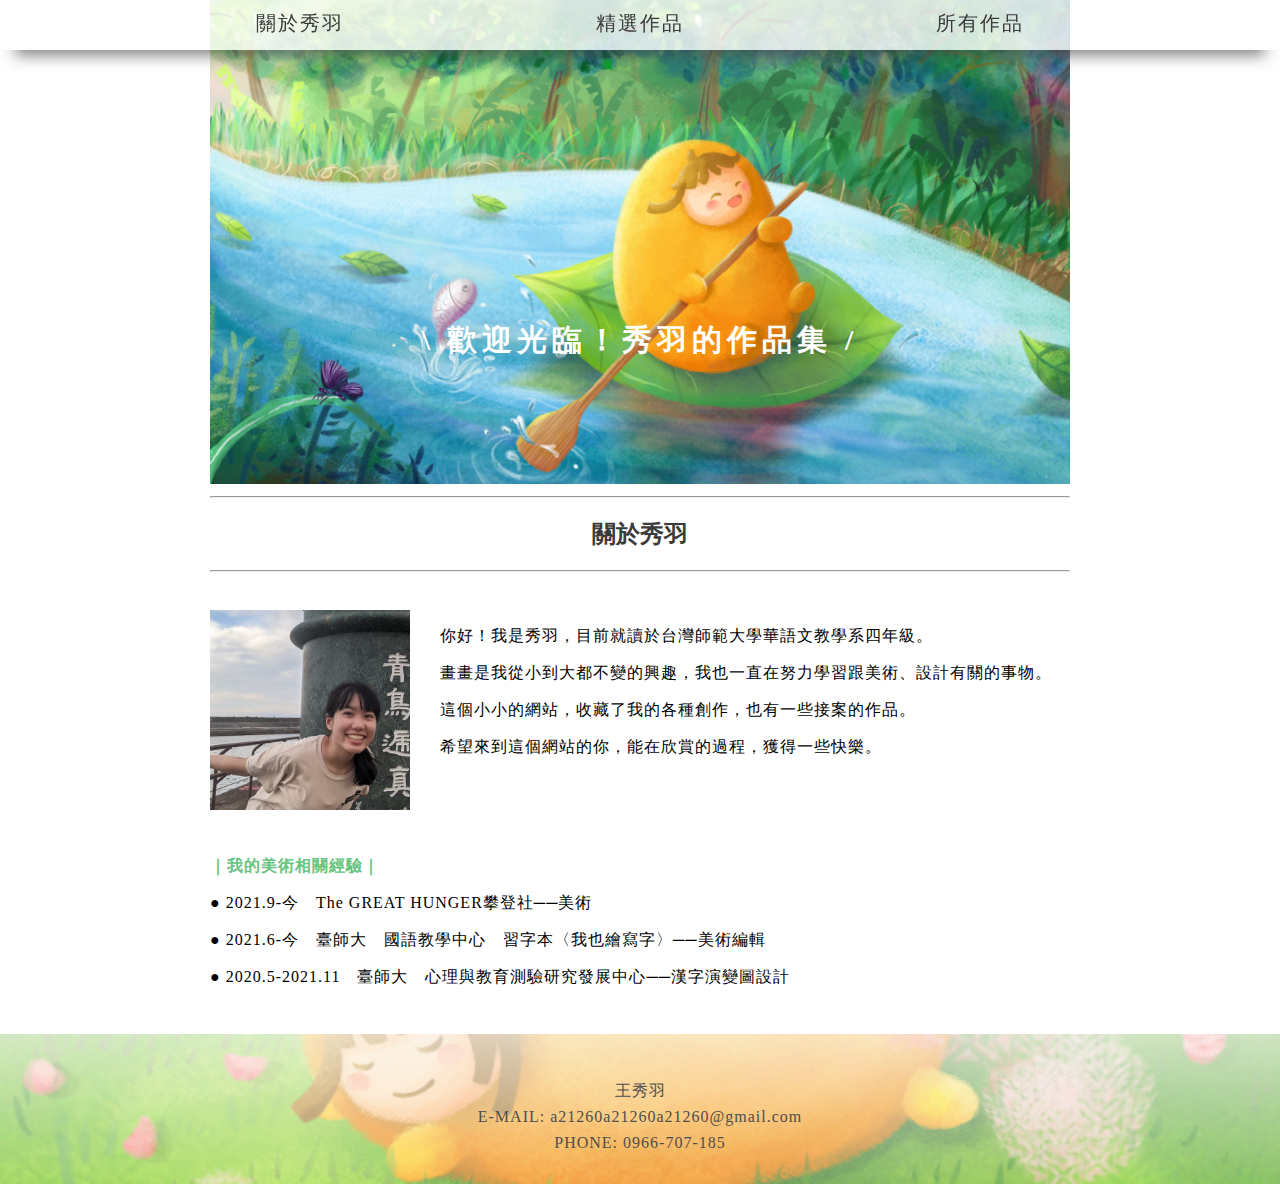
==== 作品集/about.html @ 7c92d954 "V1" ====
<!DOCTYPE html>
<script type="text/javascript" src="https://code.jquery.com/jquery-1.7.1.min.js"></script>
<html>
    <!-- 網站資訊 -->
    <head>
        <meta charset="UTF-8"/>
        <title>秀羽的作品集</title>
        <link rel="stylesheet" href="./CSS_for_all.css"/>
        <link rel="stylesheet" href="CSS_for_about.css"/>
        <script src="./JS_for_all.js"></script>
        
     </head>
     <!-- 網站所有可見內容 -->
     <body>
        <!-- 導覽列 -->
        <nav id="nav">
            <!-- 側邊的berger圖示 -->
            <div class="berger clickable" onclick="berger();">
                <div class="a"></div><div class="b"></div><div class="c"></div>
            </div>
            <!-- 可橫條可側欄的導覽列 -->
            <div class="menu">
                <a href="about.html" class="clickable">關於秀羽</a>
                <a href="featured_works.html" class="clickable">精選作品</a>
                <a href="./all_works.html" class="clickable">所有作品</a>
            </div>
        </nav>
        <!-- 頁首 -->
        <header>
            <h1>\ 歡迎光臨！秀羽的作品集 /</h1>
            <div>
                <img class="banner_img" src="./頁首圖.png"/>
            </div>
        </header>

        <main>
            <!-- 介面標題 -->
            <hr>
            <h2>關於秀羽</h2>
            <hr>
            <!-- 內文 -->
            <section>
                <div class="my_photo">
                    <img src="./個人照.jpg"/>
                </div>
                <p>你好！我是秀羽，目前就讀於台灣師範大學華語文教學系四年級。</p>
                <p>畫畫是我從小到大都不變的興趣，我也一直在努力學習跟美術、設計有關的事物。</p>
                <p>這個小小的網站，收藏了我的各種創作，也有一些接案的作品。</p>
                <p>希望來到這個網站的你，能在欣賞的過程，獲得一些快樂。</p>
            </section>

            <section class="experince">
                <p class="p_green">｜我的美術相關經驗｜</p>
                <p>● 2021.9-今　The GREAT HUNGER攀登社──美術</p>
                <p>● 2021.6-今　臺師大　國語教學中心　習字本〈我也繪寫字〉──美術編輯</p>
                <p>● 2020.5-2021.11　臺師大　心理與教育測驗研究發展中心──漢字演變圖設計</p>
            </section>
        </main>
        <footer>
            <div class="info">
                <p>王秀羽</p>
                <p>E-MAIL: a21260a21260a21260@gmail.com</p>
                <p>PHONE: 0966-707-185</p>
            </div>
            <div class="white"></div>
            <div class="footer-pic">
                <img src="./頁尾.png"/>
            </div>
            
        </footer>
     </body>












</html>
---- 作品集/CSS_for_all.css ----
/* RWD: 一般電腦畫面 */

/* body頁面左右不留白 */
body{
    padding: 0;
    margin: 0;
    /* 使用REM */
    /* font-size: 62.5%; */
}

/* 隱藏起來的漢堡圖式 */
.berger{
    position: fixed;
    top:10px;
    right:15px;
    padding: 0px;
    width: 30px;
    height: 27px;
    display: flex; /*宣告為彈性佈局元素*/
    justify-content: space-between; /*相同間距*/
    flex-direction: column;
    /* 隱藏 */
    display: none;
}
.berger div{
    /* 漢堡內小長條 */
    padding: 0px;
    width:30px;
    height:5px;
    /* margin-bottom: 4px; */
    background:rgb(180, 180, 180);
    transition: all 5s;
    
}

/* 導覽列 */
nav {
    background-color: rgb(255, 255, 255,0.8);
    display: block;
    height: 50px;
    width: 100%;
    text-align-last: justify;
    /* offset-x | offset-y | blur-radius | spread-radius | color */
    box-shadow: 0px 20px 15px -15px rgb(70, 70, 70, 0.7);
    position: fixed;
    top: 0px;
    z-index: 2;
}

.menu{
    padding: 10px 20%;
}

.menu a{
    display: inline-block;
    font-size: 20px;
    letter-spacing: 2px;
    color: rgb(58, 58, 58);
    text-decoration: none;

}

/* 頁首 */
header{
    margin: 0 auto;
    text-align-last: center;
    
}

h1{
    position: absolute;
    top:300px;
    left: 0;
    right: 0;
    margin-left: auto;
    margin-right: auto;
    color: white;
    font-size: 30px;
    letter-spacing: 5px;
    font-weight: 600;
}

.banner_img{
    width: 860px;
}    

/* 介面標題 */
main{
    width: 860px;
    margin: 0 auto;
    text-align: center;
}

h2{
    color:rgb(58, 58, 58);
}

.clickable:hover{
    cursor: pointer;
    color: rgb(135, 96, 61);
}

/* 一般文字 */
p{
    font-size: 16px;
    letter-spacing: 1px;
    word-wrap:break-word;
    text-align: justify;
    text-justify:inter-ideograph;
}

/* 特殊文字 */
.p_green{
    color:rgb(102, 195, 128);
    font-weight: 900;
}

.inline{
    display: inline-block;
}

    

/* footer */
footer{
    width: 100%;
    height: 150px;
    position: relative;
    bottom: 0;
    background:rgb(58, 58, 58);

}

.info{
    width: 100%;
    position: absolute;
    bottom: 20px;
    text-align: center;
    z-index: 3;
    /* background:rgb(102, 195, 128); */

}

.info p{
    text-align: center;
    color:rgb(78, 78, 78);
    line-height: 10px;
    
}

.white{
    width: 100%;
    height: 150px;
    background: linear-gradient(to bottom, rgba(250, 250, 250, 0.7), rgba(250, 250, 250, 0.2));
    position: absolute;
    bottom: 0;
    z-index: 2;
} 
.footer-pic{
    width: 100%;
    height: 150px;
    background: rgb(169, 219, 132);
    overflow: hidden;
    text-align: center;
    
}
.footer-pic img{
    width: 100%;
    margin-top: -59%;  
}




/* RWD：介面縮放 */
@media(max-width:860px){
    /* 物件撐開 */
    .banner_img{
        width: 100%;
    }
    h1{
        top: 150px;
        font-size: 25px;
    }

    main{
        width: 100%;
    }
}

@media(max-width:700px){
    /* 出現漢堡選單 */
    .berger{
        display: flex;
    }
    .menu{
        /* 要蓋過之前的設定 */
        padding:0 0 0 0;
        height: 100%;
        width: 0px;
        position: fixed;
        
        /* 50px是nav的固定高度 */
        top: 50px;
        background: rgb(83, 106, 129);
        text-align: center;
        text-align-last: center;
        /* 先把側欄隱藏起來 */
        right: -200px;
        /* 漸變動畫 */
        transition: all 0.7s;
        
        
    }
    .menu a{
        display: block;
        color: white;
        line-height: 70px;
    }

    .menu a:hover{
        color:rgb(198, 232, 227);
    }
    /* jQuery鼠標點擊berger，幫nav標籤添加menu-show屬性 */
    .menu-show .menu{
        width: 200px;
        right: 0px;
        z-index: 3;
    }
}
---- 作品集/CSS_for_about.css ----
/* for all區塊 */
section{
    padding-top: 30px;
    padding-bottom: 30px;
    text-align: left;
    display: block;

}

/* 經驗區塊（不要float） */
.experince{
    clear: both; /* 移除float */
}

/* 看起來沒啥差別，但視窗縮小的時候，內容不會貼住邊邊 */
main{
    padding-left:10px;
    padding-right:10px;
}

/* 照片尺寸及裁切 */
.my_photo{
    background:green;
    width: 200px;
    height: 200px;
    overflow: hidden; /* 隱藏多餘圖片 */
    float: left;
    margin-right: 30px;
}
.my_photo img{
    width: 170%;
    margin-top: -90%;
    margin-left: -10%;
}
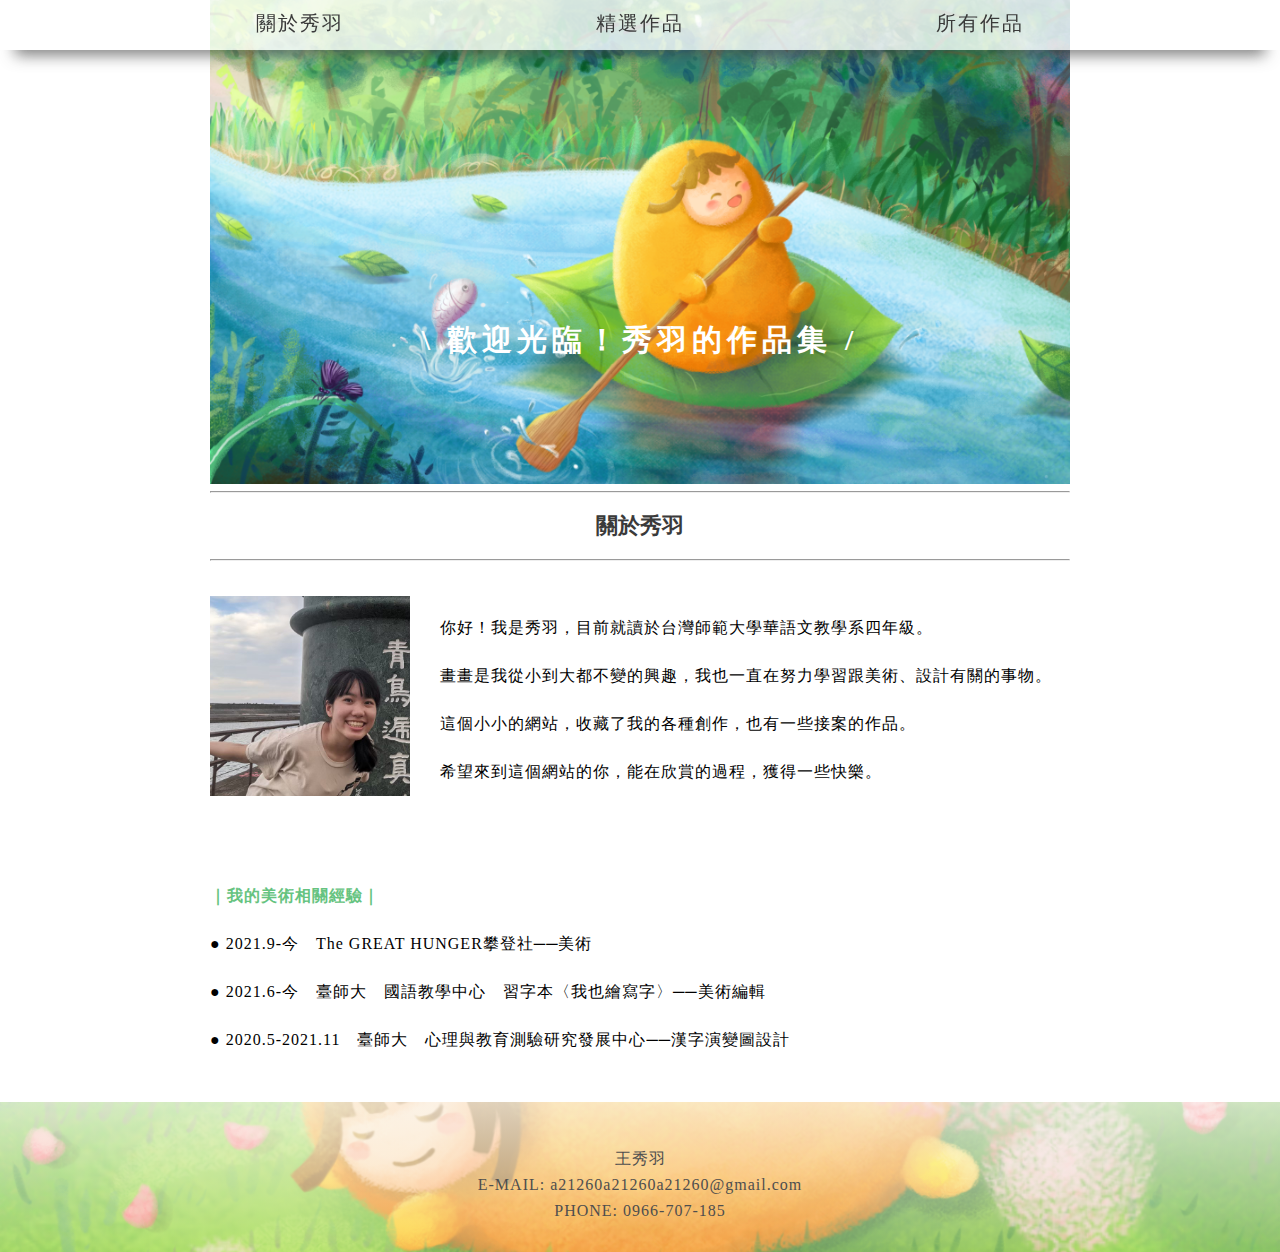
==== commit 6f7eca37: "Add files via upload" ====
--- a/作品集/about.html
+++ b/作品集/about.html
@@ -4,9 +4,12 @@
     <!-- 網站資訊 -->
     <head>
         <meta charset="UTF-8"/>
+        <meta content='width=device-width, initial-scale=1, minimum-scale=1, maximum-scale=1' name='viewport'/>
         <title>秀羽的作品集</title>
+        <link rel="icon" type="image/x-icon" href="./icon.png">
         <link rel="stylesheet" href="./CSS_for_all.css"/>
-        <link rel="stylesheet" href="CSS_for_about.css"/>
+        <link rel="stylesheet" href="./CSS_for_about.css"/>
+        <link rel="stylesheet" href="./CSS_for_big.css"/>
         <script src="./JS_for_all.js"></script>
         
      </head>
@@ -21,7 +24,7 @@
             <!-- 可橫條可側欄的導覽列 -->
             <div class="menu">
                 <a href="about.html" class="clickable">關於秀羽</a>
-                <a href="featured_works.html" class="clickable">精選作品</a>
+                <a href="index.html" class="clickable">精選作品</a>
                 <a href="./all_works.html" class="clickable">所有作品</a>
             </div>
         </nav>
--- a/作品集/CSS_for_all.css
+++ b/作品集/CSS_for_all.css
@@ -1,11 +1,13 @@
 /* RWD: 一般電腦畫面 */
+html {
+    font-size: 62.5%;
+  }
 
 /* body頁面左右不留白 */
 body{
     padding: 0;
     margin: 0;
     /* 使用REM */
-    /* font-size: 62.5%; */
 }
 
 /* 隱藏起來的漢堡圖式 */
@@ -53,7 +55,7 @@
 
 .menu a{
     display: inline-block;
-    font-size: 20px;
+    font-size: 2rem;
     letter-spacing: 2px;
     color: rgb(58, 58, 58);
     text-decoration: none;
@@ -75,7 +77,7 @@
     margin-left: auto;
     margin-right: auto;
     color: white;
-    font-size: 30px;
+    font-size: 3rem;
     letter-spacing: 5px;
     font-weight: 600;
 }
@@ -93,6 +95,7 @@
 
 h2{
     color:rgb(58, 58, 58);
+    font-size: 2.2rem;
 }
 
 .clickable:hover{
@@ -102,8 +105,9 @@
 
 /* 一般文字 */
 p{
-    font-size: 16px;
-    letter-spacing: 1px;
+    font-size: 1.6rem;
+    letter-spacing: 0.1rem;
+    line-height: 3.2rem;
     word-wrap:break-word;
     text-align: justify;
     text-justify:inter-ideograph;
@@ -150,7 +154,7 @@
 
 .white{
     width: 100%;
-    height: 150px;
+    height: 100%;
     background: linear-gradient(to bottom, rgba(250, 250, 250, 0.7), rgba(250, 250, 250, 0.2));
     position: absolute;
     bottom: 0;
@@ -158,7 +162,7 @@
 } 
 .footer-pic{
     width: 100%;
-    height: 150px;
+    height: 100%;
     background: rgb(169, 219, 132);
     overflow: hidden;
     text-align: center;
@@ -215,7 +219,7 @@
     .menu a{
         display: block;
         color: white;
-        line-height: 70px;
+        line-height: 7rem;
     }
 
     .menu a:hover{
@@ -227,5 +231,12 @@
         right: 0px;
         z-index: 3;
     }
-}
-
+
+}
+
+@media(max-width:500px){
+    html{
+        font-size: 55%;
+    }
+}
+
--- a/作品集/CSS_for_about.css
+++ b/作品集/CSS_for_about.css
@@ -14,8 +14,8 @@
 
 /* 看起來沒啥差別，但視窗縮小的時候，內容不會貼住邊邊 */
 main{
-    padding-left:10px;
-    padding-right:10px;
+    padding-left:20px;
+    padding-right:20px;
 }
 
 /* 照片尺寸及裁切 */
@@ -33,6 +33,19 @@
     margin-left: -10%;
 }
 
+@media(max-width:860px){
+    /* 物件撐開 */
+    main{
+        width: calc(100% - 40px);
+    }
+}
+
+@media(max-width: 700px){
+    .my_photo{
+        float: none;
+        margin: 0 auto;
+    }
+}
 
 
 
--- a/作品集/CSS_for_big.css
+++ b/作品集/CSS_for_big.css
@@ -0,0 +1,278 @@
+/* 彈出視窗 */
+
+/* 設定 */
+.hide section{
+    width: 1100px;
+    height: 543.864px;
+    position: fixed;
+    z-index: 5;
+    top: 50%;
+    bottom: -50%;
+    left: 50%;
+    right: 50%;
+    transform: translate(-50%, -50%);
+    background: rgb(255, 255, 255);
+    /* offset-x | offset-y | blur-radius | spread-radius | color */
+    box-shadow: 20px 20px 15px -15px rgb(70, 70, 70, 0.7);
+    display: none;
+}
+
+.hide .black{
+    width: 100%;
+    height: 100%;
+    position: fixed;
+    top: 0;
+    left: 0;
+    z-index: 4;
+    background: rgb(0, 0, 0, 0.6);
+    display: none;
+}
+
+/* 按鈕：叉叉、向前、向後 */
+.hide .fork{
+    position: absolute;
+    top: 20px;
+    right: 20px;
+    width: 20px;
+    height: 20px;
+    background-image: url("./button/fork-1.svg");
+    background-size: cover;
+    z-index: 3;
+}
+
+.hide .fork:hover{
+    background-image: url("./button/fork-2.svg");
+}
+
+.pre{
+    position: absolute;
+    top: 50%;
+    transform: translateY(-50%);
+    left: calc(40px - 1% - 20px);/* 畫布距離邊邊40px 箭頭距離畫布1%，箭頭寬度20px */
+    width: 20px;
+    height: 20px;
+    background-image: url("./button/page_up-1.svg");
+    background-size: cover;
+    z-index: 4;
+}
+
+.pre:hover{
+    background-image: url("./button/page_up-2.svg");
+}
+
+.no_pre .pre{
+    display: none;
+}
+
+.nex{
+    position: absolute;
+    top: 50%;
+    transform: translateY(-50%);
+    left: calc(65% + 40px  + 1%);
+    width: 20px;
+    height: 20px;
+    background-image: url("./button/page_down-1.svg");
+    background-size: cover;
+    z-index: 4;
+}
+
+.nex:hover{
+    background-image: url("./button/page_down-2.svg");
+}
+
+.no_nex .nex{
+    display: none;
+}
+
+.intro_fold{
+    position: absolute;
+    top: 60px;
+    right: 17.5px;
+    width: 25px;
+    height: 25px;
+    background-image: url("./button/intro_fold-1.svg");
+    background-size: cover;
+    z-index: 3;
+    display: none;
+}
+
+.intro_fold:hover{
+    background-image: url("./button/intro_fold-2.svg");
+}
+
+/* 顯示：加上jump屬性*/
+.jump section{
+    display: block;
+} 
+
+.jump .black{
+    display: block;
+} 
+
+/* big */
+/* 隱藏設定 */
+.none{
+    display:none;
+}
+
+/* 100%寬高 */
+.big{
+    width: 100%;
+    height: 100%;
+}
+
+/* 指#big1、#big2...... */
+.big{
+    width: 100%;
+    height: 100%;
+}
+
+/* big中的畫布部分 */
+.pic_space{
+   width: 65%; 
+   height: 100%;
+   background: rgb(243, 243, 243);
+   overflow: hidden;
+   margin-left: 40px ;
+   margin-right: 40px ;
+}
+
+.list{
+    width: calc( 100% * 5);
+    height: 100%;
+    margin: 0;
+}
+
+/* 畫布內的圖框box */
+.box{
+    width: calc( 100% / 5);
+    height: 100%;
+    /* background: rgb(134, 168, 112); */
+    float:left;
+    /* 內容物水平置中+垂直置中 */
+    display: inline-flex;
+    justify-content: center;
+    align-items: center;
+}
+
+
+/* big中圖片設定*/
+.big img{
+    max-width: 100%;
+    max-height: 100%;
+}
+
+/* 文字介紹 */
+.intro{
+    width: calc(35% - 80px - 70px);
+    text-align: left;
+    position: absolute;
+    right: 50px;
+    top: 50%;
+    transform: translateY(-50%);
+}
+
+.intro p{
+    font-size: 12px;
+    line-height: 24px;
+    color:rgb(94, 94, 94);
+}
+
+
+
+@media(max-width:1100px){
+    .hide section{
+        width: 100%;
+    }
+}
+
+@media(max-width:700px){
+    .intro_fold{
+        display: block;
+    }
+
+    .intro{
+        /* 要蓋過之前的設定 */
+        width: 160px;
+        height: calc(100% - 40px);
+        position: absolute;
+        right: 0;
+        top: 0;
+        transform: translateY(0);
+        background: rgb(255, 255, 255, 0.65);
+        /* offset-x | offset-y | blur-radius | spread-radius | color */
+        box-shadow: -5px 0px 20px 0px rgb(70, 70, 70, 0.7);
+        z-index: 2;
+        padding: 20px;
+        /* 先把側欄隱藏起來 */
+        display:none;
+    }
+
+    .intro div{
+        position: absolute;
+        top: 50%;
+        transform: translateY(-50%);
+    }
+    .intro_fold-show .intro{
+        display: block;
+    }
+
+    .intro_fold-show .nex{
+        display: none;
+    }
+
+}
+
+/* 手機尺寸 */
+@media(max-width:500px){
+
+    .pic_space{
+        width: 100%;
+        margin: 0;
+    }
+
+    .pre{
+        left: 10px;
+    }
+
+    .nex{
+        left: calc(100% - 10px - 20px);
+    }
+    .intro{
+        background: rgb(255, 255, 255, 0.85);
+    }
+
+    .jump section::before{
+        content: "";
+        position: absolute;
+        top: 50%;
+        transform: translateY(-50%);
+        left: 10px;
+        width: 30px;
+        height: 30px;
+        border-radius:999em;
+        background: rgb(255, 255, 255,0.7);
+        z-index: 3;
+    }
+
+    .no_pre section::before{
+        display: none;
+    }
+
+    .jump section::after{
+        content: "";
+        position: absolute;
+        top: 50%;
+        transform: translateY(-50%);
+        right: 10px;
+        width: 30px;
+        height: 30px;
+        border-radius:999em;
+        background: rgb(255, 255, 255,0.7);
+        z-index: 3;
+    }
+
+    .no_nex section::after{
+        display: none;
+    }
+}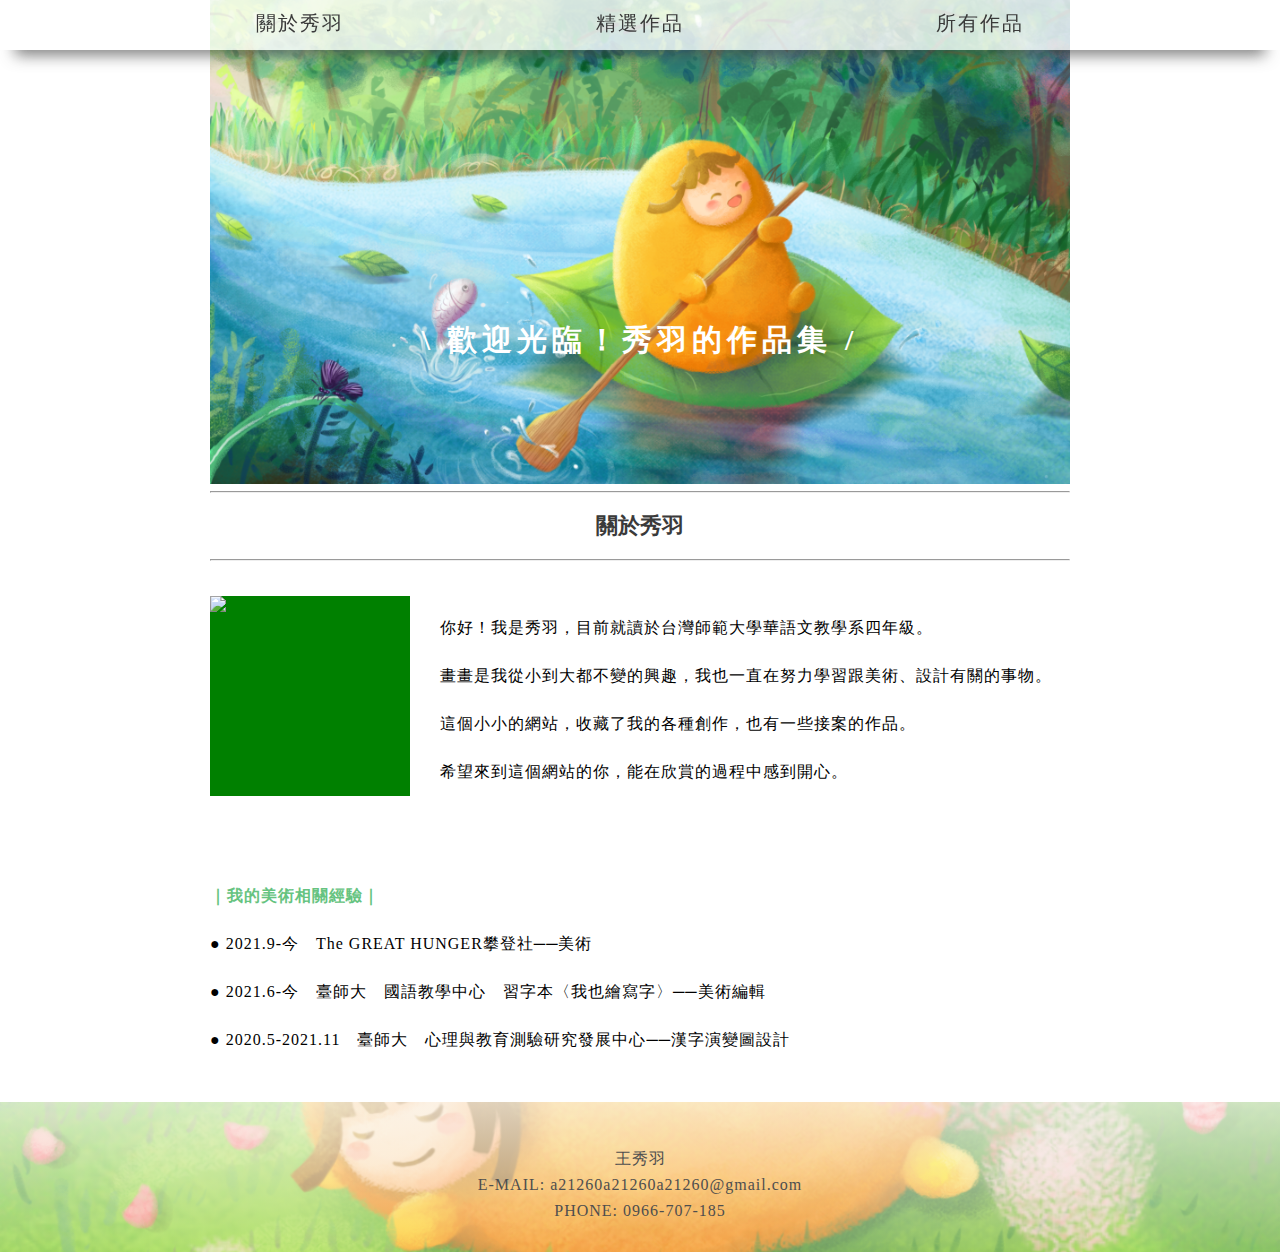
==== commit 3897ed50: "Add files via upload" ====
--- a/作品集/about.html
+++ b/作品集/about.html
@@ -42,14 +42,14 @@
             <h2>關於秀羽</h2>
             <hr>
             <!-- 內文 -->
-            <section>
+            <section class="about_me">
                 <div class="my_photo">
-                    <img src="./個人照.jpg"/>
+                    <img src="./個人照.png"/>
                 </div>
                 <p>你好！我是秀羽，目前就讀於台灣師範大學華語文教學系四年級。</p>
                 <p>畫畫是我從小到大都不變的興趣，我也一直在努力學習跟美術、設計有關的事物。</p>
                 <p>這個小小的網站，收藏了我的各種創作，也有一些接案的作品。</p>
-                <p>希望來到這個網站的你，能在欣賞的過程，獲得一些快樂。</p>
+                <p>希望來到這個網站的你，能在欣賞的過程中感到開心。</p>
             </section>
 
             <section class="experince">
--- a/作品集/CSS_for_all.css
+++ b/作品集/CSS_for_all.css
@@ -84,7 +84,9 @@
 
 .banner_img{
     width: 860px;
-}    
+
+}
+
 
 /* 介面標題 */
 main{
@@ -108,6 +110,7 @@
     font-size: 1.6rem;
     letter-spacing: 0.1rem;
     line-height: 3.2rem;
+    /* 換行左右切齊 */
     word-wrap:break-word;
     text-align: justify;
     text-justify:inter-ideograph;
@@ -123,6 +126,11 @@
     display: inline-block;
 }
 
+.p_center{
+    word-wrap: normal;
+    text-align: center;
+}
+
     
 
 /* footer */
@@ -132,6 +140,7 @@
     position: relative;
     bottom: 0;
     background:rgb(58, 58, 58);
+    z-index: 0;
 
 }
 
@@ -158,7 +167,6 @@
     background: linear-gradient(to bottom, rgba(250, 250, 250, 0.7), rgba(250, 250, 250, 0.2));
     position: absolute;
     bottom: 0;
-    z-index: 2;
 } 
 .footer-pic{
     width: 100%;
@@ -213,6 +221,7 @@
         right: -200px;
         /* 漸變動畫 */
         transition: all 0.7s;
+        z-index: 2;
         
         
     }
@@ -234,9 +243,10 @@
 
 }
 
+/* 手機 */
 @media(max-width:500px){
     html{
-        font-size: 55%;
-    }
-}
-
+        font-size: 60%;
+    }
+}
+
--- a/作品集/CSS_for_about.css
+++ b/作品集/CSS_for_about.css
@@ -28,9 +28,9 @@
     margin-right: 30px;
 }
 .my_photo img{
-    width: 170%;
-    margin-top: -90%;
-    margin-left: -10%;
+    width: 100%;
+    /* margin-top: -90%;
+    margin-left: -10%; */
 }
 
 @media(max-width:860px){
@@ -44,6 +44,14 @@
     .my_photo{
         float: none;
         margin: 0 auto;
+        margin-bottom: 20px;
+    }
+}
+
+/* 手機 */
+@media(max-width: 600px){
+    .about_me p{
+        display: inline;
     }
 }
 
--- a/作品集/CSS_for_big.css
+++ b/作品集/CSS_for_big.css
@@ -1,9 +1,13 @@
 /* 彈出視窗 */
 
-/* 設定 */
+
+/* ===================================== */
+/* 基本畫面設定 */
 .hide section{
-    width: 1100px;
-    height: 543.864px;
+    width: 90%;
+    height: 90%;
+    /* width: 1100px;
+    height: 543.864px; */
     position: fixed;
     z-index: 5;
     top: 50%;
@@ -28,6 +32,16 @@
     display: none;
 }
 
+/* 顯示：加上jump屬性*/
+.jump section{
+    display: block;
+} 
+
+.jump .black{
+    display: block;
+}
+
+/* ===================================== */
 /* 按鈕：叉叉、向前、向後 */
 .hide .fork{
     position: absolute;
@@ -39,11 +53,6 @@
     background-size: cover;
     z-index: 3;
 }
-
-.hide .fork:hover{
-    background-image: url("./button/fork-2.svg");
-}
-
 .pre{
     position: absolute;
     top: 50%;
@@ -55,11 +64,6 @@
     background-size: cover;
     z-index: 4;
 }
-
-.pre:hover{
-    background-image: url("./button/page_up-2.svg");
-}
-
 .no_pre .pre{
     display: none;
 }
@@ -75,11 +79,6 @@
     background-size: cover;
     z-index: 4;
 }
-
-.nex:hover{
-    background-image: url("./button/page_down-2.svg");
-}
-
 .no_nex .nex{
     display: none;
 }
@@ -96,19 +95,40 @@
     display: none;
 }
 
-.intro_fold:hover{
-    background-image: url("./button/intro_fold-2.svg");
-}
-
-/* 顯示：加上jump屬性*/
-.jump section{
-    display: block;
-} 
-
-.jump .black{
-    display: block;
-} 
-
+
+@media (any-hover: hover){
+    .hide .fork:hover{
+        background-image: url("./button/fork-2.svg");
+    }
+    .pre:hover{
+        background-image: url("./button/page_up-2.svg");
+    }
+    .nex:hover{
+        background-image: url("./button/page_down-2.svg");
+    }
+    .intro_fold:hover{
+        background-image: url("./button/intro_fold-2.svg");
+    }
+
+}
+
+@media (any-hover: none){
+    .hide .fork:active{
+        background-image: url("./button/fork-2.svg");
+    }
+    .pre:active{
+        background-image: url("./button/page_up-2.svg");
+    }
+    .nex:active{
+        background-image: url("./button/page_down-2.svg");
+    }
+    .intro_fold:active{
+        background-image: url("./button/intro_fold-2.svg");
+    }
+
+}
+
+/* ===================================== */
 /* big */
 /* 隱藏設定 */
 .none{
@@ -116,12 +136,6 @@
 }
 
 /* 100%寬高 */
-.big{
-    width: 100%;
-    height: 100%;
-}
-
-/* 指#big1、#big2...... */
 .big{
     width: 100%;
     height: 100%;
@@ -179,7 +193,7 @@
 }
 
 
-
+/* ============================================ */
 @media(max-width:1100px){
     .hide section{
         width: 100%;
@@ -223,12 +237,24 @@
 
 }
 
+/* ============================================ */
 /* 手機尺寸 */
 @media(max-width:500px){
-
+    .hide section{
+        height: 543.864px;
+    }
     .pic_space{
         width: 100%;
         margin: 0;
+    }
+
+    .hide .fork{
+        top: -30px;
+        }
+    
+    .intro_fold{
+        top: -30px;
+        right: 55px;
     }
 
     .pre{
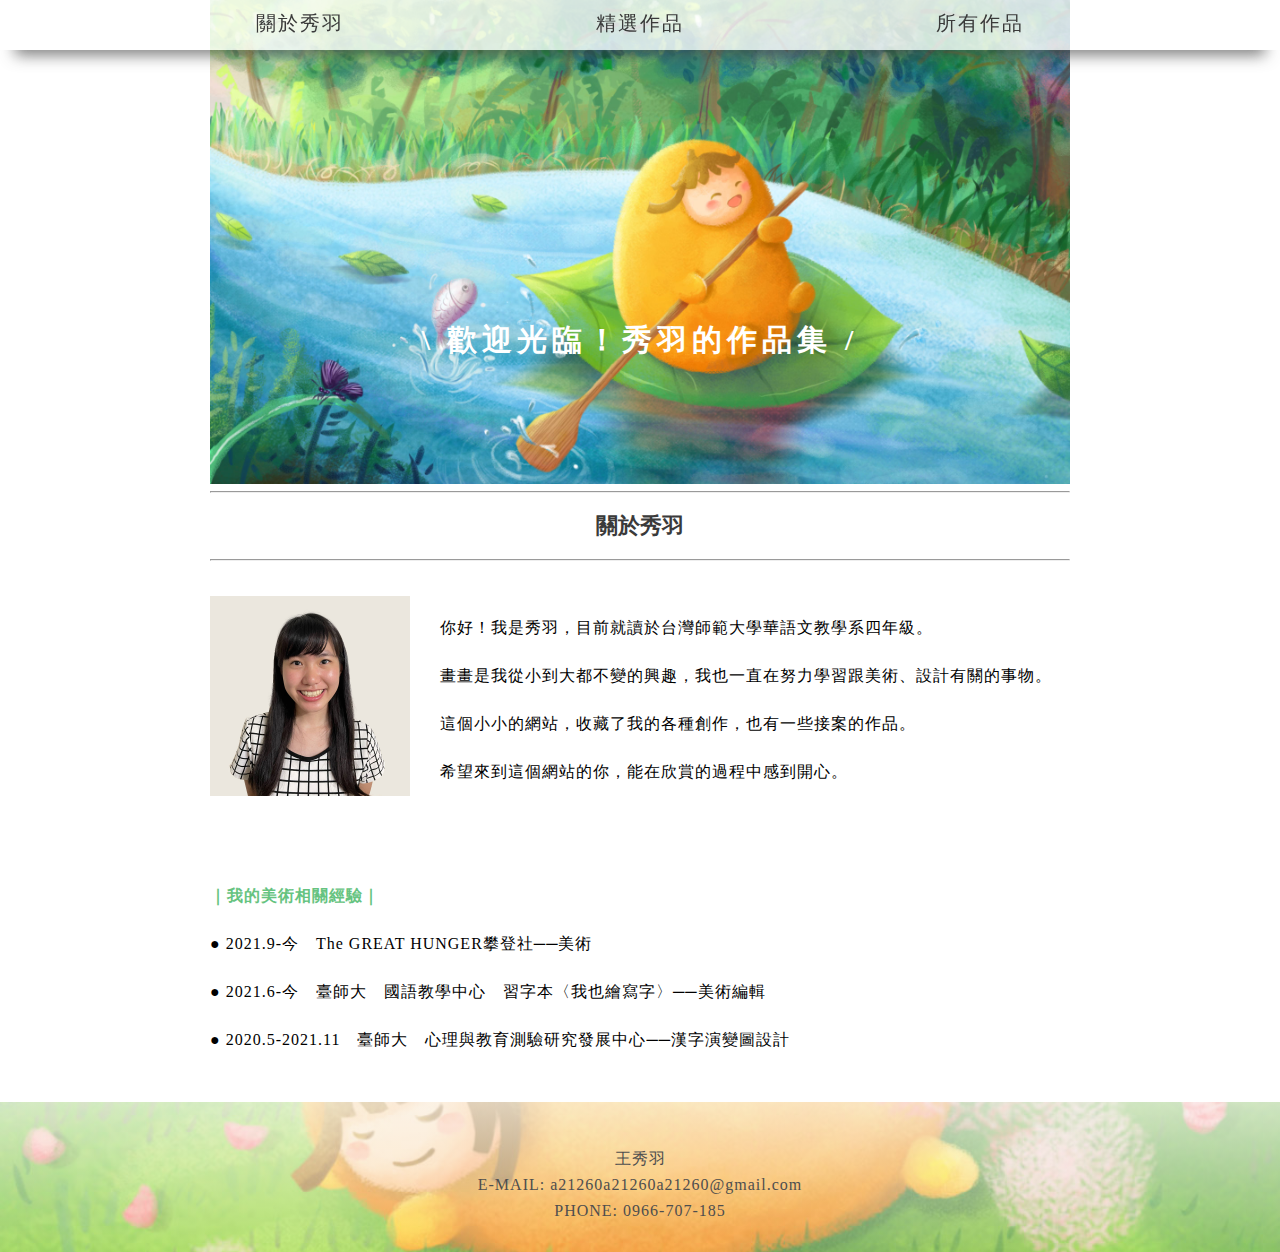
==== commit b46c8b3e: "圖片使用PS壓縮" ====
--- a/作品集/about.html
+++ b/作品集/about.html
@@ -32,7 +32,7 @@
         <header>
             <h1>\ 歡迎光臨！秀羽的作品集 /</h1>
             <div>
-                <img class="banner_img" src="./頁首圖.png"/>
+                <img class="banner_img" src="./頁首圖.jpg"/>
             </div>
         </header>
 
@@ -44,7 +44,7 @@
             <!-- 內文 -->
             <section class="about_me">
                 <div class="my_photo">
-                    <img src="./個人照.png"/>
+                    <img src="./個人照.jpg"/>
                 </div>
                 <p>你好！我是秀羽，目前就讀於台灣師範大學華語文教學系四年級。</p>
                 <p>畫畫是我從小到大都不變的興趣，我也一直在努力學習跟美術、設計有關的事物。</p>
@@ -67,7 +67,7 @@
             </div>
             <div class="white"></div>
             <div class="footer-pic">
-                <img src="./頁尾.png"/>
+                <img src="./頁尾.jpg"/>
             </div>
             
         </footer>
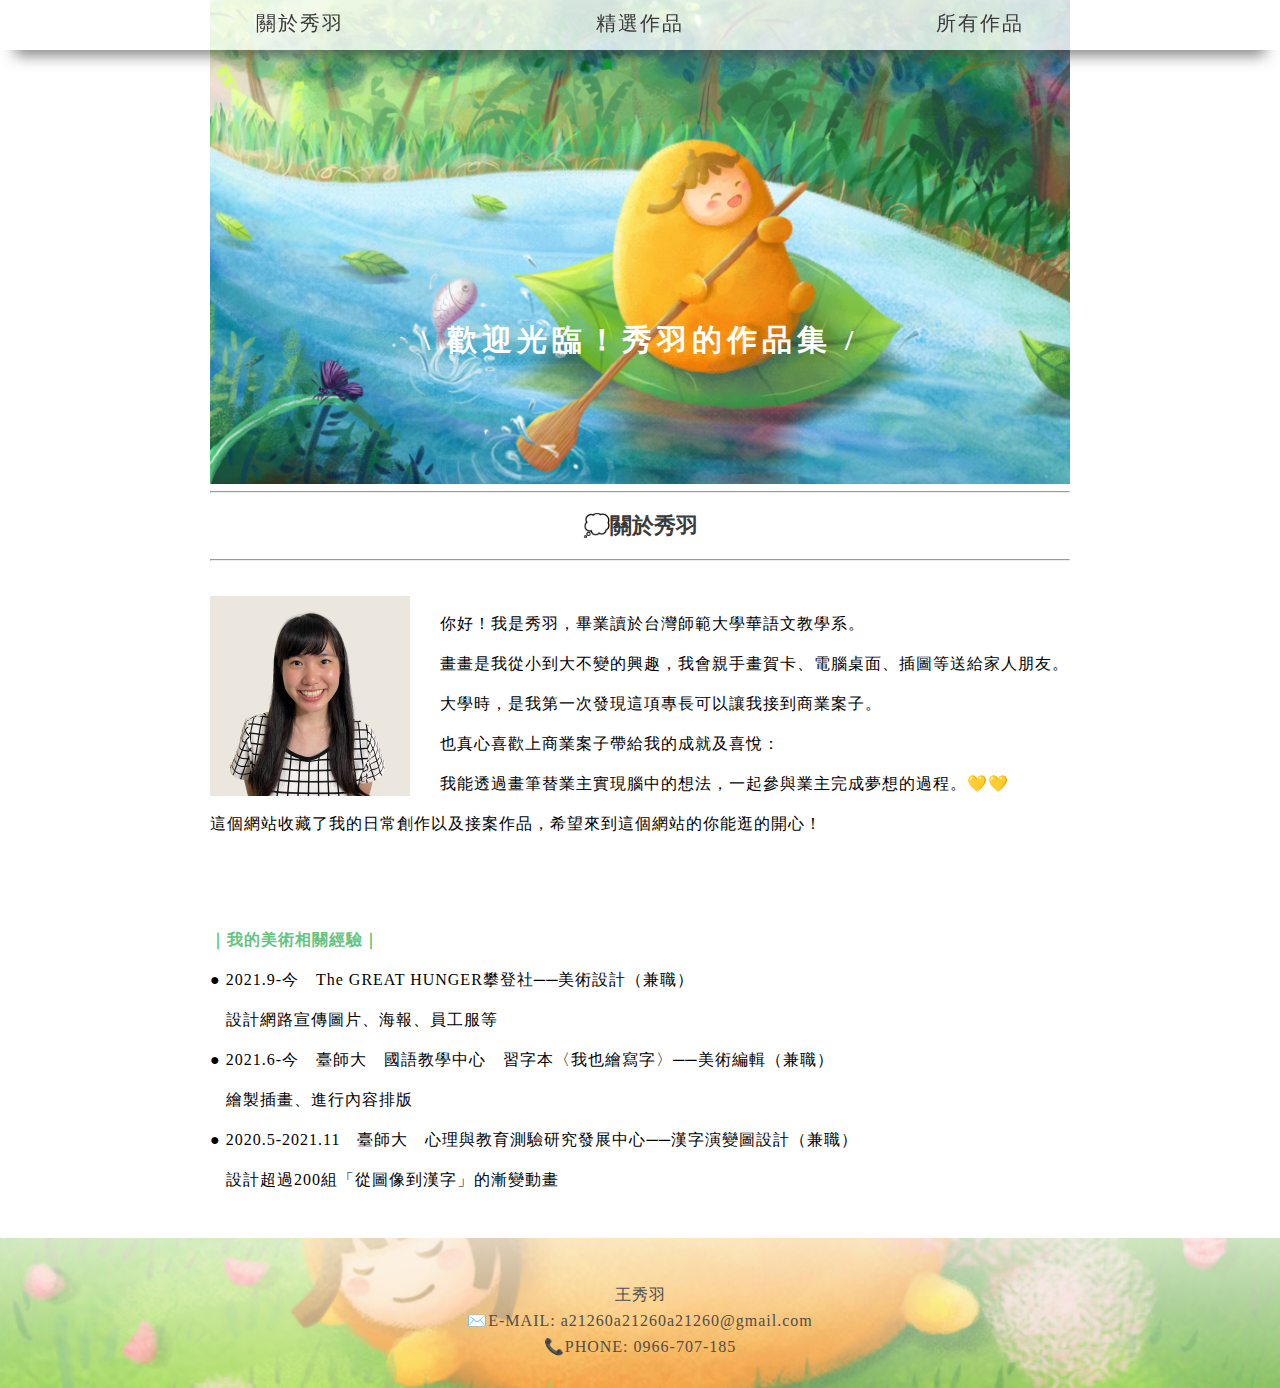
==== commit 2c6f104c: "完整的網頁完成" ====
--- a/作品集/about.html
+++ b/作品集/about.html
@@ -39,31 +39,43 @@
         <main>
             <!-- 介面標題 -->
             <hr>
-            <h2>關於秀羽</h2>
+            <h2>💭關於秀羽</h2>
             <hr>
             <!-- 內文 -->
             <section class="about_me">
                 <div class="my_photo">
                     <img src="./個人照.jpg"/>
                 </div>
-                <p>你好！我是秀羽，目前就讀於台灣師範大學華語文教學系四年級。</p>
-                <p>畫畫是我從小到大都不變的興趣，我也一直在努力學習跟美術、設計有關的事物。</p>
-                <p>這個小小的網站，收藏了我的各種創作，也有一些接案的作品。</p>
-                <p>希望來到這個網站的你，能在欣賞的過程中感到開心。</p>
+                <p>你好！我是秀羽，畢業讀於台灣師範大學華語文教學系。</p>
+                <p>畫畫是我從小到大不變的興趣，我會親手畫賀卡、電腦桌面、插圖等送給家人朋友。</p>
+                <p>大學時，是我第一次發現這項專長可以讓我接到商業案子。
+                <p>也真心喜歡上商業案子帶給我的成就及喜悅：</p>
+                <p>我能透過畫筆替業主實現腦中的想法，一起參與業主完成夢想的過程。💛💛</p>
+                <p>這個網站收藏了我的日常創作以及接案作品，希望來到這個網站的你能逛的開心！</p>
             </section>
 
             <section class="experince">
+                
                 <p class="p_green">｜我的美術相關經驗｜</p>
-                <p>● 2021.9-今　The GREAT HUNGER攀登社──美術</p>
-                <p>● 2021.6-今　臺師大　國語教學中心　習字本〈我也繪寫字〉──美術編輯</p>
-                <p>● 2020.5-2021.11　臺師大　心理與教育測驗研究發展中心──漢字演變圖設計</p>
+                <div>
+                    <p>● 2021.9-今　The GREAT HUNGER攀登社──美術設計（兼職）</p>
+                    <p class="indent">設計網路宣傳圖片、海報、員工服等</p>
+                </div>
+                <div>
+                    <p>● 2021.6-今　臺師大　國語教學中心　習字本〈我也繪寫字〉──美術編輯（兼職）</p>
+                    <p class="indent">繪製插畫、進行內容排版</p>
+                </div>
+                <div>   
+                    <p>● 2020.5-2021.11　臺師大　心理與教育測驗研究發展中心──漢字演變圖設計（兼職）</p>
+                    <p class="indent">設計超過200組「從圖像到漢字」的漸變動畫</p>
+                </div>
             </section>
         </main>
         <footer>
             <div class="info">
                 <p>王秀羽</p>
-                <p>E-MAIL: a21260a21260a21260@gmail.com</p>
-                <p>PHONE: 0966-707-185</p>
+                <p>✉️E-MAIL: a21260a21260a21260@gmail.com</p>
+                <p>📞PHONE: 0966-707-185</p>
             </div>
             <div class="white"></div>
             <div class="footer-pic">
--- a/作品集/CSS_for_all.css
+++ b/作品集/CSS_for_all.css
@@ -109,7 +109,7 @@
 p{
     font-size: 1.6rem;
     letter-spacing: 0.1rem;
-    line-height: 3.2rem;
+    line-height: 2.4rem;
     /* 換行左右切齊 */
     word-wrap:break-word;
     text-align: justify;
@@ -129,6 +129,14 @@
 .p_center{
     word-wrap: normal;
     text-align: center;
+}
+
+/* .p_line-height_lower{
+    line-height: 1.6rem;
+} */
+
+.indent{
+    text-indent: 1.6rem;
 }
 
     
--- a/作品集/CSS_for_about.css
+++ b/作品集/CSS_for_about.css
@@ -20,7 +20,7 @@
 
 /* 照片尺寸及裁切 */
 .my_photo{
-    background:green;
+    /* background:green; */
     width: 200px;
     height: 200px;
     overflow: hidden; /* 隱藏多餘圖片 */
@@ -53,6 +53,13 @@
     .about_me p{
         display: inline;
     }
+    .experince div p{
+        text-indent: none;
+        display: inline;
+    }
+    .experince div{
+        margin-bottom: 10px;
+    }
 }
 
 
--- a/作品集/CSS_for_big.css
+++ b/作品集/CSS_for_big.css
@@ -200,7 +200,7 @@
     }
 }
 
-@media(max-width:700px){
+@media(max-width:750px){
     .intro_fold{
         display: block;
     }
